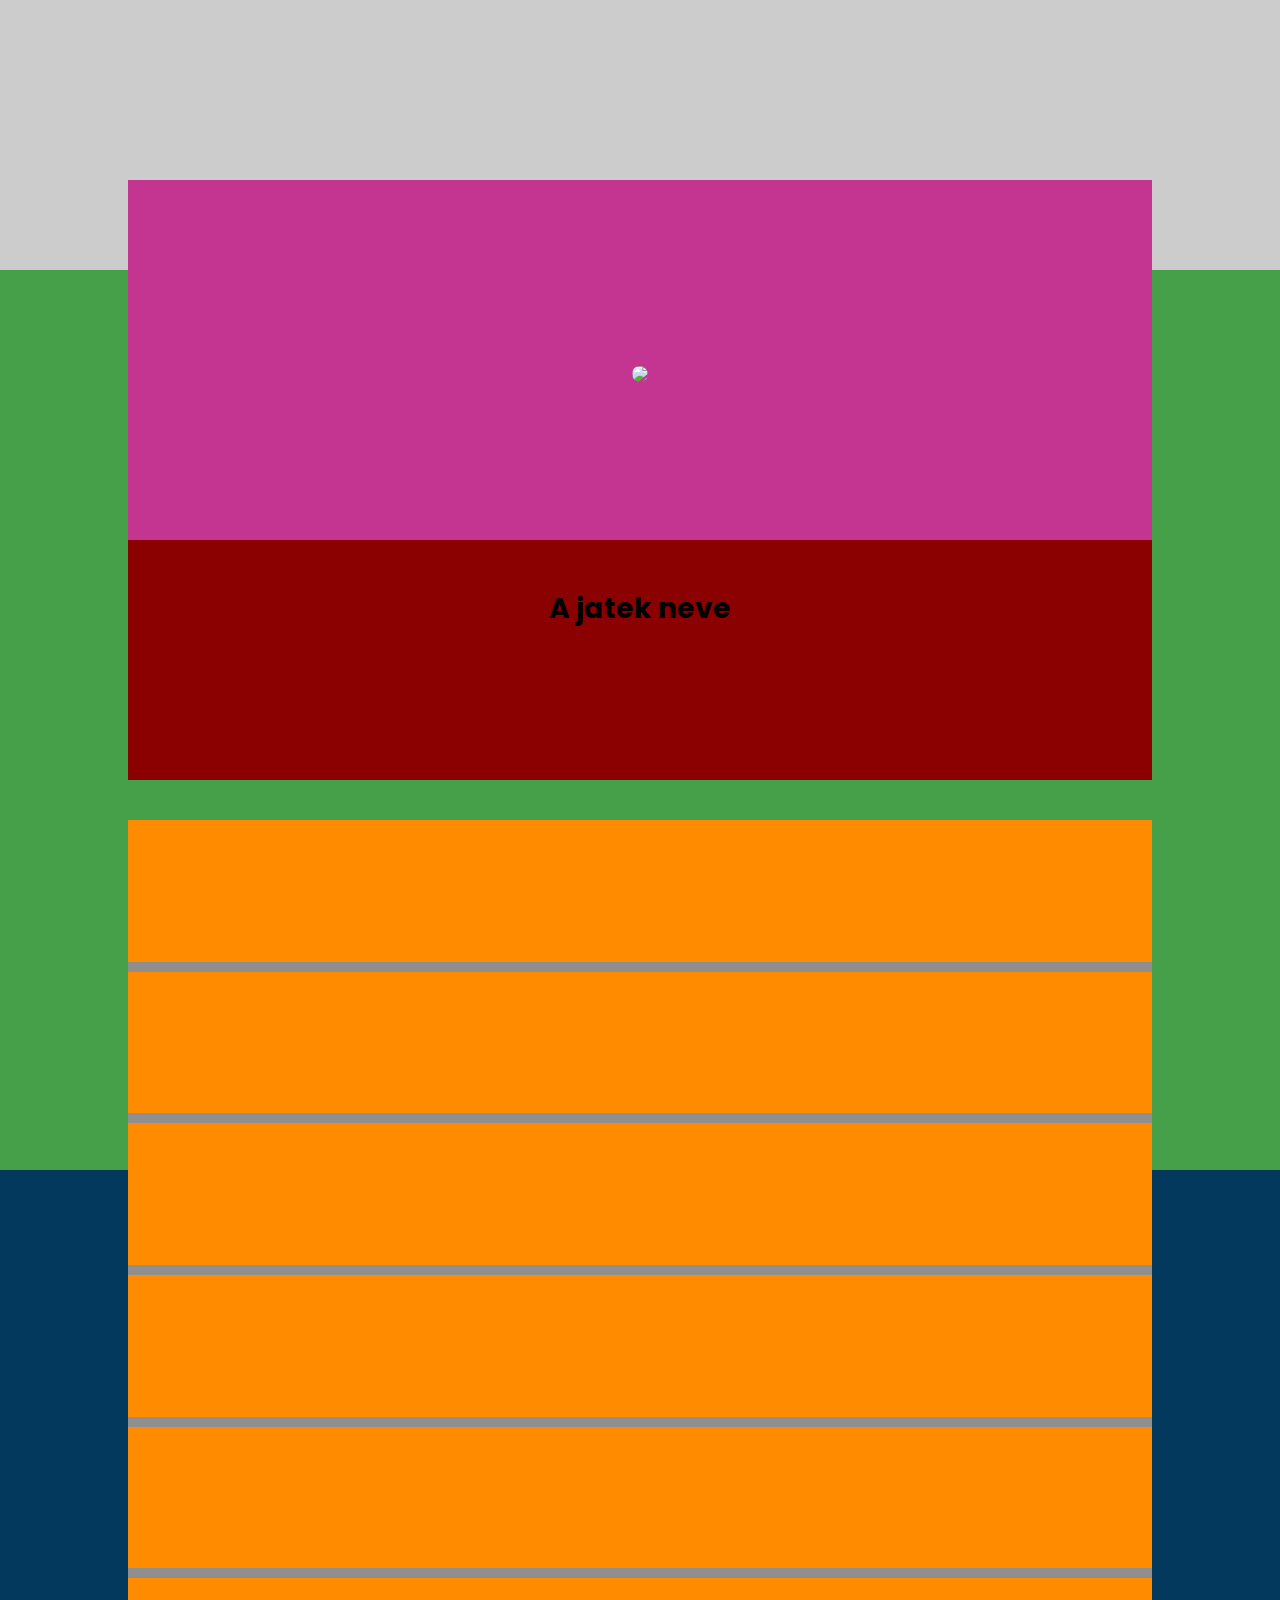
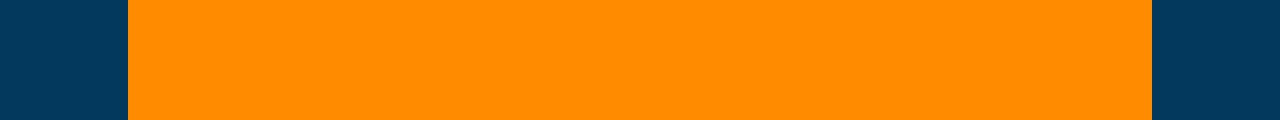
==== src/main/resources/templates/listOfAds.html @ dbb81900 "-hírdetések megtekintése weblapok felépítése -(előző) weblap endpointjának megalkotása -új osztály (" ====
<!DOCTYPE html>
<html lang="hu"xmlns="http://www.w3.org/1999/xhtml"xmlns:th="http://www.thymeleaf.org">
<head>
    <meta charset="UTF-8">
    <meta name="viewport" content="width=device-width, initial-scale=1.0">
    <title th:text="${game.getGameName()}">Title</title>
    <link rel="stylesheet" th:href="@{css/listOfAdsStyle.css}" href="../static/css/listOfAdsStyle.css">
</head>
<body>
<div id="header">
    <div id="headbox" class="wrapperhead">
        <div id="gamepic" >
            <img id="image" src="https://cdn.cloudflare.steamstatic.com/steam/apps/979690/header.jpg?t=1627672662">
        </div>
        <div id="gameinfo" >
            <h2>A jatek neve</h2>
        </div>
    </div>
</div>
<div id="content">
    <div class="wrappercontent">
        <div class="Adblock">
        </div>
        <div class="Adblock">
        </div>
        <div class="Adblock">
        </div>
        <div class="Adblock">
        </div>
        <div class="Adblock">
        </div>
        <div class="Adblock">
        </div>
    </div>
</div>
</body>
</html>
---- src/main/resources/static/css/listOfAdsStyle.css ----
@import url('http://fonts.googleapis.com/css?family=Poppins:wght@300,400,500,600,700,800,900&display=swap');
* {
    margin: 0;
    padding: 0;
    font-family: 'Poppins', sans-serif;
}

body, html {
    height: 100%;
    font-size: 28px;
    width: auto !important;
    background: rgba(4, 57, 94, 1);
}

#header{
    position: absolute;
    width: 100%;
    height: 50%;
    background: #cccccc;
}

#headbox{
    position: absolute;
    background: aqua;
    transform: translateX(-50%);
    left: 50%;
    top: 20px;
    width: 80%;
    height: 600px;
    z-index: 3;
}

#content{
    position: absolute;
    top: 30%;
    width: 100%;
    background: #45a049;
    height: 100%;
}

.wrapperhead{
    display: grid;
    grid-template-columns: repeat(1, 100%);
    grid-auto-rows: 360px;
    justify-content: center;
}

#gamepic{
    background: #24243e;
    height: 360px;
}

#image{
    position: relative;
    transform: translate(-50%,-50%);
    left: 50%;
    top: 50%;
    width:100%;
    object-fit: contain;
    border-radius: 15px;
    max-height: 100%;
}

#gameinfo{
    background: darkorchid;
    height: 240px;
}

#gameinfo h2{
    position: relative;
    top: 20%;
    text-align: center;
    font-size: 1em;
}

.wrappercontent{
    position: relative;
    display: grid;
    grid-row-gap: 10px;
    background: #8f8f8f;
    transform: translateX(-50%);
    left: 50%;
    top: 350px;
    width: 80%;
    height: 100%;
}

.Adblock{
    position: relative;
    background: darkorange;
    width: 100%;
    min-height: 100px;
}

@media only screen and (min-width: 1200px) {
    #header{
        height: 30%;
    }
    #headbox{
        top: 180px;
        height: 350px;
    }
    .wrapperhead{
        display: block;
    }
    #gamepic{
        background: #c43491;
        transform: none;

    }
    #gameinfo{
        background: darkred;
        transform: none;
    }

    .wrappercontent{
        top: 550px;
    }
}
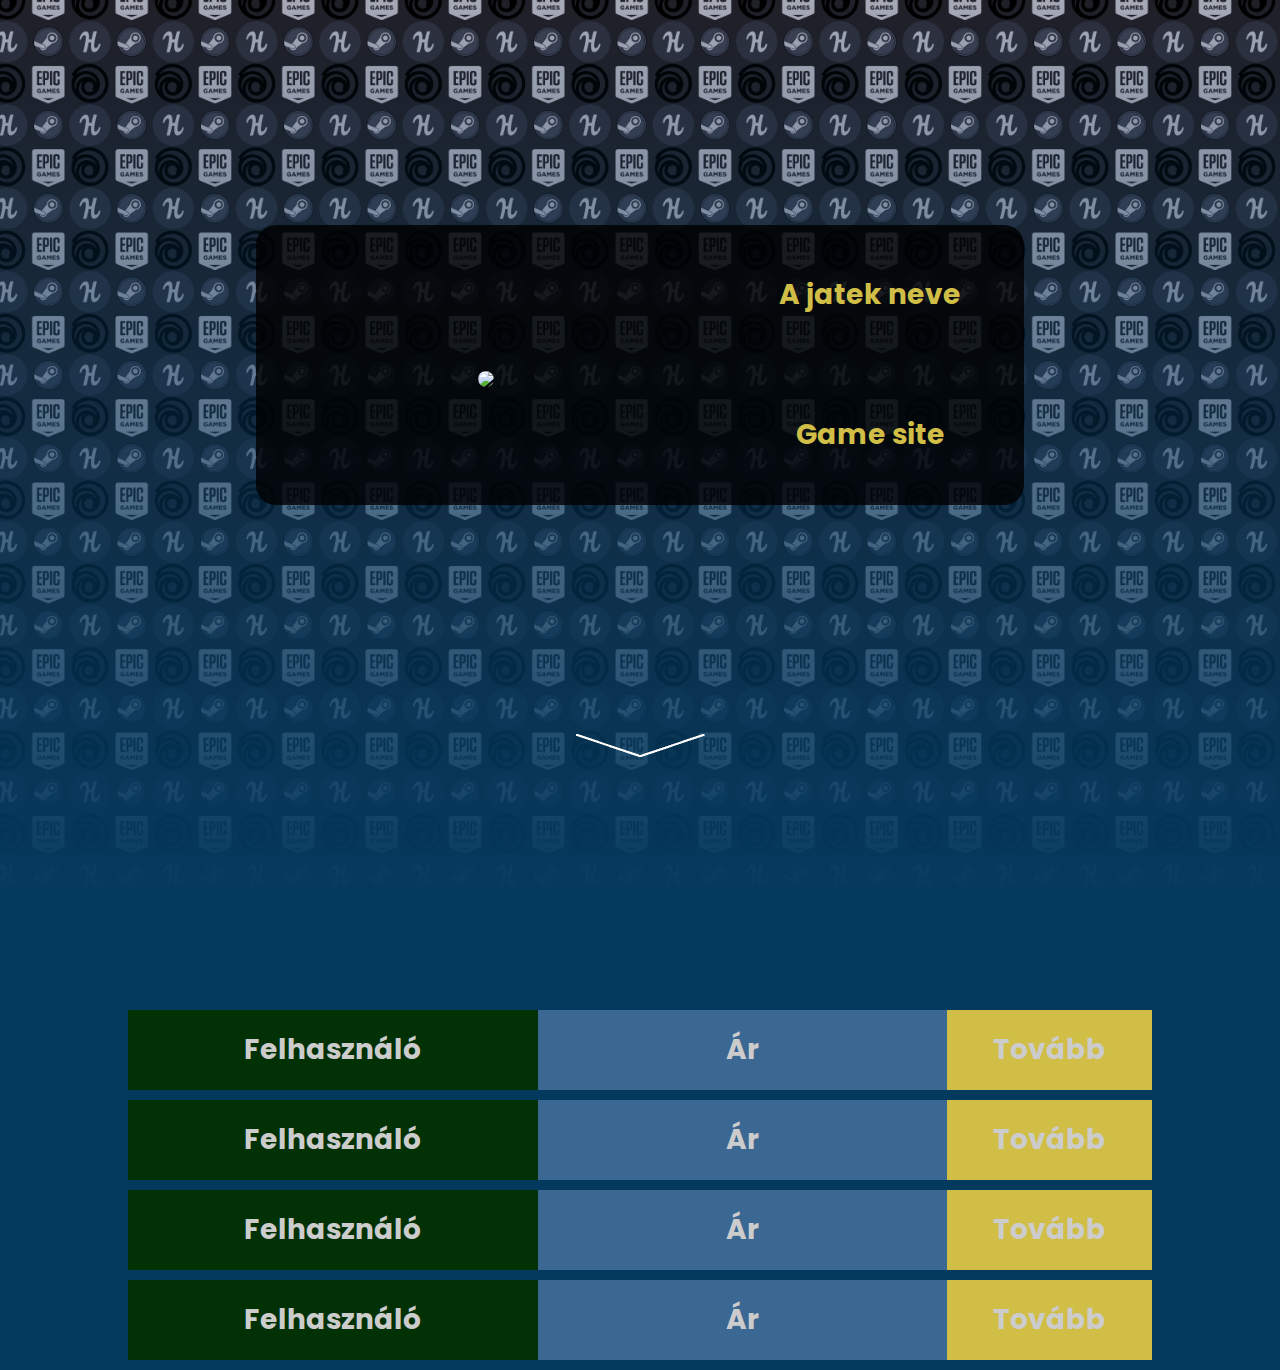
==== commit 91661ef9: "-Hirdetés megjelenítésének weblap megvalósítása.(html,css)" ====
--- a/src/main/resources/templates/listOfAds.html
+++ b/src/main/resources/templates/listOfAds.html
@@ -13,23 +13,71 @@
             <img id="image" src="https://cdn.cloudflare.steamstatic.com/steam/apps/979690/header.jpg?t=1627672662">
         </div>
         <div id="gameinfo" >
-            <h2>A jatek neve</h2>
+            <div id="gamename">
+                <h2>A jatek neve</h2>
+            </div>
+            <div id="gamesite">
+                <h2>Game site</h2>
+            </div>
         </div>
+    </div>
+    <div id="scrollimg">
+
     </div>
 </div>
 <div id="content">
     <div class="wrappercontent">
         <div class="Adblock">
+            <div class="username">
+                <h2>Felhasználó</h2>
+            </div>
+            <div class="price">
+                <h2>Ár</h2>
+            </div>
+            <a href="https://hardverapro.hu/apro/far_cry_6_resident_evil_3_remake_monster_hunter_wo_2/hsz_1-50.html" target="_blank">
+            <div class="gobutton">
+                <h2>Tovább</h2>
+            </div>
+            </a>
         </div>
         <div class="Adblock">
+            <div class="username">
+                <h2>Felhasználó</h2>
+            </div>
+            <div class="price">
+                <h2>Ár</h2>
+            </div>
+            <a href="https://hardverapro.hu/apro/far_cry_6_resident_evil_3_remake_monster_hunter_wo_2/hsz_1-50.html" target="_blank">
+                <div class="gobutton">
+                    <h2>Tovább</h2>
+                </div>
+            </a>
         </div>
         <div class="Adblock">
+            <div class="username">
+                <h2>Felhasználó</h2>
+            </div>
+            <div class="price">
+                <h2>Ár</h2>
+            </div>
+            <a href="https://hardverapro.hu/apro/far_cry_6_resident_evil_3_remake_monster_hunter_wo_2/hsz_1-50.html" target="_blank">
+                <div class="gobutton">
+                    <h2>Tovább</h2>
+                </div>
+            </a>
         </div>
         <div class="Adblock">
-        </div>
-        <div class="Adblock">
-        </div>
-        <div class="Adblock">
+            <div class="username">
+                <h2>Felhasználó</h2>
+            </div>
+            <div class="price">
+                <h2>Ár</h2>
+            </div>
+            <a href="https://hardverapro.hu/apro/far_cry_6_resident_evil_3_remake_monster_hunter_wo_2/hsz_1-50.html" target="_blank">
+                <div class="gobutton">
+                    <h2>Tovább</h2>
+                </div>
+            </a>
         </div>
     </div>
 </div>
--- a/src/main/resources/static/css/listOfAdsStyle.css
+++ b/src/main/resources/static/css/listOfAdsStyle.css
@@ -15,39 +15,43 @@
 #header{
     position: absolute;
     width: 100%;
-    height: 50%;
-    background: #cccccc;
+    height: 100%;
+    background-image: linear-gradient(rgba(0, 0, 0, 0.1), rgba(4, 57, 94, 1)), url("../images/ste.png");
+    background-position: center;
+    background-repeat: no-repeat;
+    background-size: cover;
 }
 
 #headbox{
     position: absolute;
-    background: aqua;
+    background: rgba(0,0,0,0.8);
     transform: translateX(-50%);
     left: 50%;
-    top: 20px;
-    width: 80%;
-    height: 600px;
+    width: 95%;
+    height: 340px;
     z-index: 3;
+    top: 5%;
+    border-radius: 20px;
 }
 
 #content{
     position: absolute;
-    top: 30%;
-    width: 100%;
-    background: #45a049;
-    height: 100%;
+    top: 100%;
+    width: 100%;
+    background: rgba(4, 57, 94, 1);
+    height: fit-content;
 }
 
 .wrapperhead{
     display: grid;
     grid-template-columns: repeat(1, 100%);
-    grid-auto-rows: 360px;
+    grid-auto-rows: 180px;
     justify-content: center;
 }
 
 #gamepic{
-    background: #24243e;
-    height: 360px;
+
+    height: 200px;
 }
 
 #image{
@@ -57,63 +61,257 @@
     top: 50%;
     width:100%;
     object-fit: contain;
-    border-radius: 15px;
+    border-radius: 5px;
     max-height: 100%;
 }
 
 #gameinfo{
-    background: darkorchid;
-    height: 240px;
-}
-
-#gameinfo h2{
+
+    height: 120px;
+}
+
+#gamename{
+
+    width: 100%;
+    height: 50%;
+}
+
+#gamesite{
+    width: 100%;
+    height: 50%;
+}
+
+#gamesite h2{
     position: relative;
     top: 20%;
     text-align: center;
     font-size: 1em;
+    color: #d0be46;
+}
+
+#gamename h2{
+    position: relative;
+    top: 20%;
+    text-align: center;
+    font-size: 1em;
+    color: #d0be46;
+}
+#scrollimg{
+    background-image: url("../images/scrollgif.gif");
+    background-repeat: no-repeat;
+    background-size: contain;
+    position: absolute;
+    transform: translateX(-50%);
+    left: 50%;
+    width: 250px;
+    height: 250px;
+    bottom: 0px;
 }
 
 .wrappercontent{
     position: relative;
     display: grid;
     grid-row-gap: 10px;
-    background: #8f8f8f;
+
     transform: translateX(-50%);
     left: 50%;
-    top: 350px;
     width: 80%;
-    height: 100%;
+    padding-top: 10px;
+    padding-bottom: 10px;
 }
 
 .Adblock{
     position: relative;
-    background: darkorange;
-    width: 100%;
-    min-height: 100px;
+
+    width: 100%;
+    height: 300px;
+    border-radius: 5px;
+}
+.username{
+    position: absolute;
+    height: 40%;
+    width: 100%;
+    background: #033106;
+    text-align: center;
+}
+.username h2{
+    position: relative;
+    transform: translateY(-50%);
+    top: 50%;
+    color: #cccccc;
+    font-size: 1em;
+}
+
+.price{
+    position: absolute;
+    height: 40%;
+    width: 100%;
+    background: #3b6793;
+    top: 40%;
+    text-align: center;
+}
+
+.price h2{
+    position: relative;
+    transform: translateY(-50%);
+    top: 50%;
+    color: #cccccc;
+    font-size: 1em;
+}
+.gobutton{
+    position: absolute;
+    height: 20%;
+    width: 100%;
+    background: #d0be46;
+    top: 80%;
+    text-align: center;
+}
+.gobutton h2{
+    position: relative;
+    transform: translateY(-50%);
+    top: 50%;
+    color: #cccccc;
+    font-size: 1em;
+}
+
+@media only screen and (min-height: 668px) {
+    #headbox{
+        top: 15%;
+        height: 400px;
+    }
+    #gamepic{
+        height: 300px;
+    }
+    .wrapperhead{
+        grid-row-gap: 100px;
+    }
+    #scrollimg{
+        width: 200px;
+        height: 200px;
+    }
 }
 
 @media only screen and (min-width: 1200px) {
+    #headbox{
+        top: 25%;
+        height: 280px;
+        width: 60%;
+    }
+    .wrapperhead{
+        grid-template-columns: 60% 40%;
+    }
+
+    #gamepic{
+        transform: none;
+        height: 280px;
+
+    }
+    #image{
+        object-fit: cover;
+        height: auto;
+        width: 100%;
+        border-radius: 20px;
+
+    }
+    #gameinfo{
+
+        transform: none;
+        height: 280px;
+    }
+
+    #gamesite{
+        height: available;
+    }
+    #gamename{
+        height: available;
+    }
+
+    #gamename h2{
+        transform: translateY(-50%);
+        top: 50%;
+    }
+
+    #gamesite h2{
+        transform: translateY(-50%);
+        top: 50%;
+    }
+
+    .wrappercontent{
+        top: 100px;
+    }
+
+    #scrollimg{
+        width: 300px;
+        height: 300px;
+    }
+
+    .Adblock{
+        height: 80px;
+    }
+
+    .username{
+        width: 40%;
+        height: 100%;
+    }
+    .price{
+        width: 40%;
+        height: 100%;
+        top: 0;
+        left: 40%;
+    }
+    .gobutton{
+        width: 20%;
+        height: 100%;
+        top: 0;
+        left: 80%;
+    }
+}
+
+@media only screen and (min-width: 1920px) {
+    #headbox{
+        top: 15%;
+        height: 300px;
+    }
+
+    #gameinfo{
+        height: 300px;
+    }
+    #gamepic{
+        height: 300px;
+    }
+}
+
+
+@media only screen and (min-width: 2560px){
     #header{
-        height: 30%;
-    }
-    #headbox{
-        top: 180px;
-        height: 350px;
-    }
-    .wrapperhead{
-        display: block;
+        height: 40%;
+    }
+    #headbox{
+        top: 10%;
+    }
+    #content{
+        top: 40%;
+    }
+    #scrollimg{
+        display: none;
+    }
+    .wrappercontent{
+        top: 20px;
+    }
+
+    #image{
+        height: 100%;
+        width: auto;
+        left: 40%;
+    }
+
+    #headbox{
+        height: 450px;
     }
     #gamepic{
-        background: #c43491;
-        transform: none;
-
+        height: 450px;
     }
     #gameinfo{
-        background: darkred;
-        transform: none;
-    }
-
-    .wrappercontent{
-        top: 550px;
+        height: 450px;
     }
 }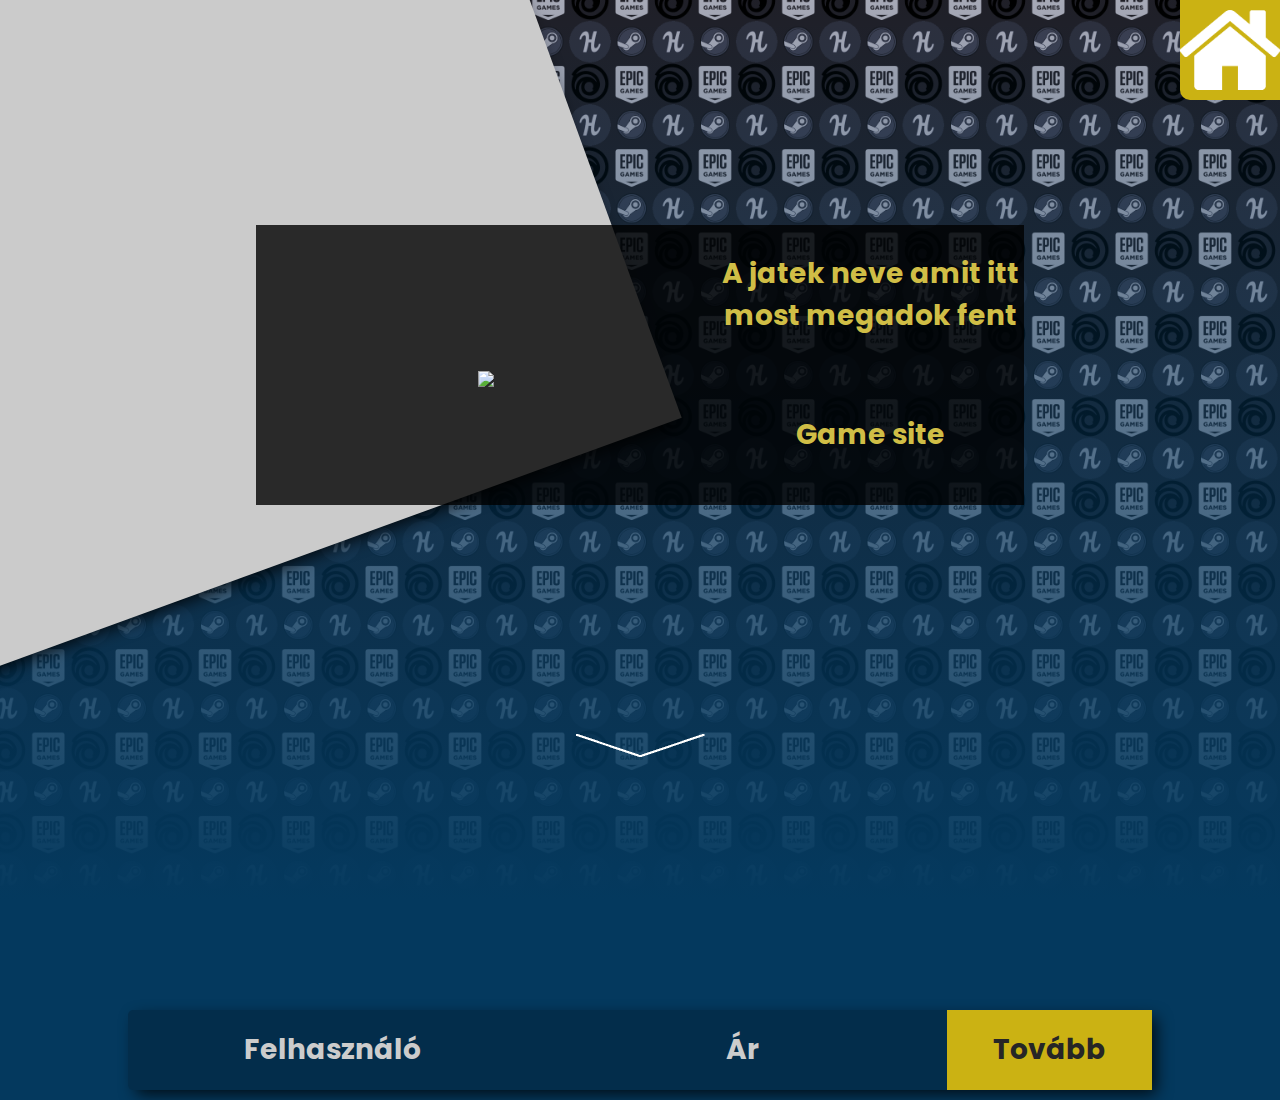
==== commit 5236ce15: "#3 -Hirdetés megjelenítés készen  -Thymeleaf hozzáadva -Főoldalról elérhetőek mostantól a hírdetések" ====
--- a/src/main/resources/templates/listOfAds.html
+++ b/src/main/resources/templates/listOfAds.html
@@ -4,79 +4,43 @@
     <meta charset="UTF-8">
     <meta name="viewport" content="width=device-width, initial-scale=1.0">
     <title th:text="${game.getGameName()}">Title</title>
-    <link rel="stylesheet" th:href="@{css/listOfAdsStyle.css}" href="../static/css/listOfAdsStyle.css">
+    <link rel="stylesheet" th:href="@{/css/listOfAdsStyle.css}" href="../static/css/listOfAdsStyle.css">
 </head>
 <body>
 <div id="header">
+    <a href="/"><div id="back"></div></a>
     <div id="headbox" class="wrapperhead">
         <div id="gamepic" >
-            <img id="image" src="https://cdn.cloudflare.steamstatic.com/steam/apps/979690/header.jpg?t=1627672662">
+            <img id="image" th:src="${game.getPictureUrl()}" src="https://cdn.cloudflare.steamstatic.com/steam/apps/979690/header.jpg?t=1627672662">
         </div>
         <div id="gameinfo" >
             <div id="gamename">
-                <h2>A jatek neve</h2>
+                <h2 th:text="${game.getGameName()}">A jatek neve amit itt most megadok fent</h2>
             </div>
+            <a th:href="${game.getUrl()}" target="_blank">
             <div id="gamesite">
-                <h2>Game site</h2>
+                <h2 th:text="${game.getKeyActivationSite().toString()}">Game site</h2>
             </div>
+            </a>
         </div>
     </div>
     <div id="scrollimg">
-
     </div>
+    <div id="design"></div>
 </div>
 <div id="content">
     <div class="wrappercontent">
-        <div class="Adblock">
+        <div class="Adblock" th:each="ad: ${ads}">
             <div class="username">
-                <h2>Felhasználó</h2>
+                <h2 th:text="${ad.getUserName()}">Felhasználó</h2>
             </div>
             <div class="price">
-                <h2>Ár</h2>
+                <h2 th:text="${ad.getPrice()}">Ár</h2>
             </div>
-            <a href="https://hardverapro.hu/apro/far_cry_6_resident_evil_3_remake_monster_hunter_wo_2/hsz_1-50.html" target="_blank">
+            <a th:href="${ad.getUrl()}" href="https://hardverapro.hu/apro/far_cry_6_resident_evil_3_remake_monster_hunter_wo_2/hsz_1-50.html" target="_blank">
             <div class="gobutton">
                 <h2>Tovább</h2>
             </div>
-            </a>
-        </div>
-        <div class="Adblock">
-            <div class="username">
-                <h2>Felhasználó</h2>
-            </div>
-            <div class="price">
-                <h2>Ár</h2>
-            </div>
-            <a href="https://hardverapro.hu/apro/far_cry_6_resident_evil_3_remake_monster_hunter_wo_2/hsz_1-50.html" target="_blank">
-                <div class="gobutton">
-                    <h2>Tovább</h2>
-                </div>
-            </a>
-        </div>
-        <div class="Adblock">
-            <div class="username">
-                <h2>Felhasználó</h2>
-            </div>
-            <div class="price">
-                <h2>Ár</h2>
-            </div>
-            <a href="https://hardverapro.hu/apro/far_cry_6_resident_evil_3_remake_monster_hunter_wo_2/hsz_1-50.html" target="_blank">
-                <div class="gobutton">
-                    <h2>Tovább</h2>
-                </div>
-            </a>
-        </div>
-        <div class="Adblock">
-            <div class="username">
-                <h2>Felhasználó</h2>
-            </div>
-            <div class="price">
-                <h2>Ár</h2>
-            </div>
-            <a href="https://hardverapro.hu/apro/far_cry_6_resident_evil_3_remake_monster_hunter_wo_2/hsz_1-50.html" target="_blank">
-                <div class="gobutton">
-                    <h2>Tovább</h2>
-                </div>
             </a>
         </div>
     </div>
--- a/src/main/resources/static/css/listOfAdsStyle.css
+++ b/src/main/resources/static/css/listOfAdsStyle.css
@@ -20,6 +20,7 @@
     background-position: center;
     background-repeat: no-repeat;
     background-size: cover;
+    overflow: hidden;
 }
 
 #headbox{
@@ -31,7 +32,6 @@
     height: 340px;
     z-index: 3;
     top: 5%;
-    border-radius: 20px;
 }
 
 #content{
@@ -45,33 +45,29 @@
 .wrapperhead{
     display: grid;
     grid-template-columns: repeat(1, 100%);
-    grid-auto-rows: 180px;
+    grid-auto-rows: 150px;
     justify-content: center;
 }
 
 #gamepic{
-
-    height: 200px;
+    height: 150px;
 }
 
 #image{
     position: relative;
     transform: translate(-50%,-50%);
     left: 50%;
-    top: 50%;
+    top: 35%;
     width:100%;
     object-fit: contain;
-    border-radius: 5px;
     max-height: 100%;
 }
 
 #gameinfo{
-
-    height: 120px;
+    height: 190px;
 }
 
 #gamename{
-
     width: 100%;
     height: 50%;
 }
@@ -83,7 +79,7 @@
 
 #gamesite h2{
     position: relative;
-    top: 20%;
+    top: 45%;
     text-align: center;
     font-size: 1em;
     color: #d0be46;
@@ -106,6 +102,29 @@
     width: 250px;
     height: 250px;
     bottom: 0px;
+    z-index: 5;
+}
+
+#back{
+    position: fixed;
+    height: 100px;
+    width: 100px;
+    right: 0px;
+    top: 0px;
+    background: #cbb213 url("../images/home.png") no-repeat;
+    background-size: contain;
+    border-radius: 0px 0px 0px 10px;
+}
+
+#design{
+    position: relative;
+    transform: translate(-600px,-475px) rotateZ(70deg);
+    width: 1000px;
+    height: 1000px;
+    background: rgb(203, 203, 203);
+    z-index: 1;
+    -webkit-box-shadow: 6px 6px 16px -2px rgba(0,0,0,0.8);
+    box-shadow: 6px 6px 16px -2px rgba(0,0,0,0.8);
 }
 
 .wrappercontent{
@@ -122,16 +141,18 @@
 
 .Adblock{
     position: relative;
-
+    background: rgba(0,0,0,0.2);
     width: 100%;
     height: 300px;
     border-radius: 5px;
+    -webkit-box-shadow: 6px 6px 16px -2px rgba(0,0,0,0.8);
+    box-shadow: 6px 6px 16px -2px rgba(0,0,0,0.8);
 }
 .username{
     position: absolute;
     height: 40%;
     width: 100%;
-    background: #033106;
+
     text-align: center;
 }
 .username h2{
@@ -146,7 +167,7 @@
     position: absolute;
     height: 40%;
     width: 100%;
-    background: #3b6793;
+
     top: 40%;
     text-align: center;
 }
@@ -162,7 +183,7 @@
     position: absolute;
     height: 20%;
     width: 100%;
-    background: #d0be46;
+    background: #cbb213;
     top: 80%;
     text-align: center;
 }
@@ -170,7 +191,7 @@
     position: relative;
     transform: translateY(-50%);
     top: 50%;
-    color: #cccccc;
+    color: #262626;
     font-size: 1em;
 }
 
@@ -180,11 +201,25 @@
         height: 400px;
     }
     #gamepic{
-        height: 300px;
+        height: 200px;
+    }
+    #image{
+        transform: translate(-50%,-50%);
+        top: 50%;
     }
     .wrapperhead{
-        grid-row-gap: 100px;
-    }
+        grid-row-gap: 50px;
+    }
+    #gamename h2{
+        top: 30%;
+    }
+
+    #design{
+        width: 2000px;
+        height: 2000px;
+        transform: translate(-80%,-59%) rotateZ(70deg);
+    }
+
     #scrollimg{
         width: 200px;
         height: 200px;
@@ -210,7 +245,6 @@
         object-fit: cover;
         height: auto;
         width: 100%;
-        border-radius: 20px;
 
     }
     #gameinfo{
@@ -224,6 +258,7 @@
     }
     #gamename{
         height: available;
+        overflow-wrap: break-word;
     }
 
     #gamename h2{
@@ -235,6 +270,7 @@
         transform: translateY(-50%);
         top: 50%;
     }
+
 
     .wrappercontent{
         top: 100px;
@@ -279,6 +315,13 @@
     #gamepic{
         height: 300px;
     }
+
+    #design{
+        width: 2500px;
+        height: 350px;
+        transform: translate(-38%,-45%);
+        top: 29%;
+    }
 }
 
 
